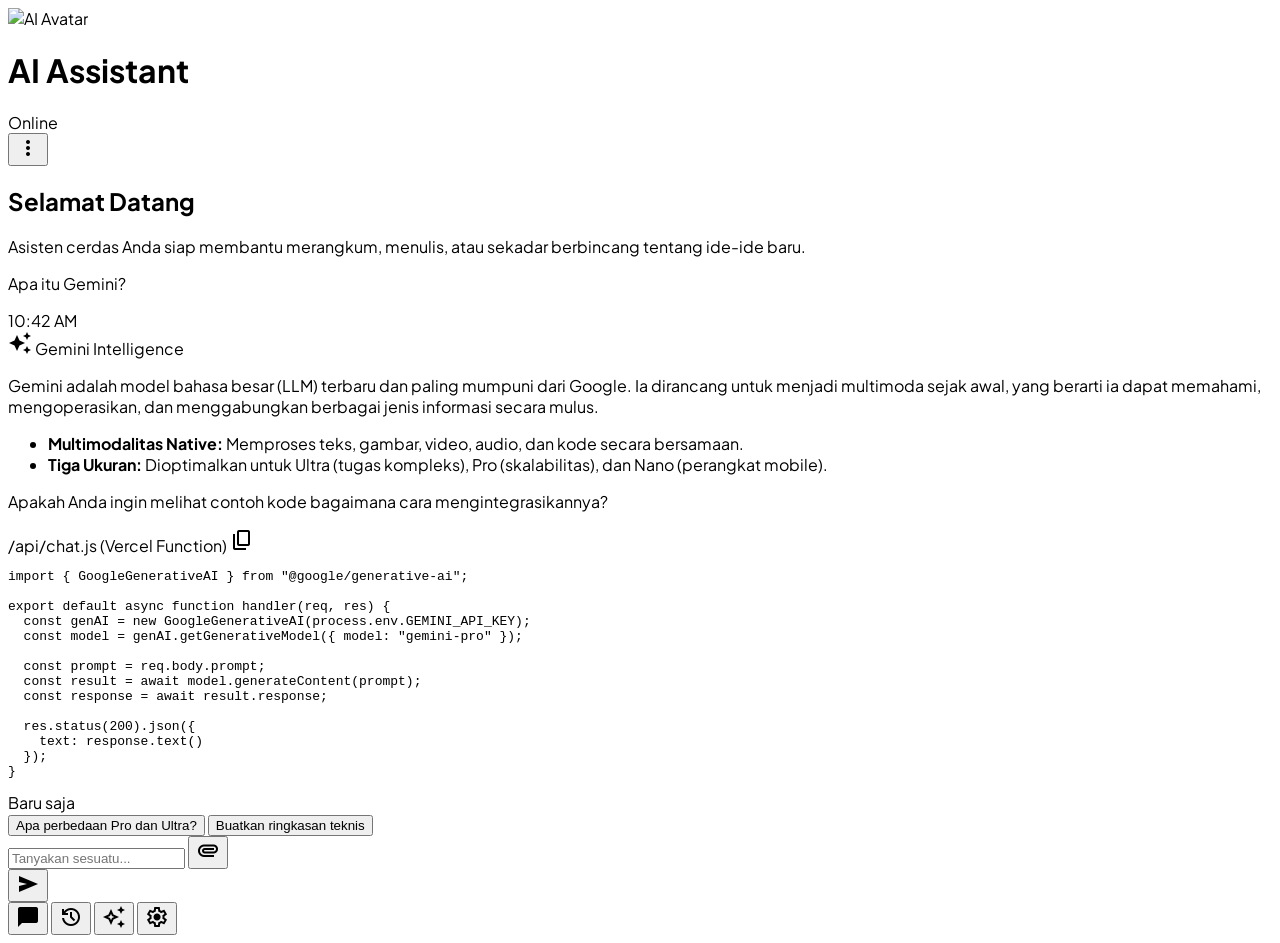
==== index.html @ 8a247040 "Add files via upload" ====
<!DOCTYPE html>

<html class="light" lang="id"><head>
<meta charset="utf-8"/>
<meta content="width=device-width, initial-scale=1.0" name="viewport"/>
<title>AI Assistant - Digital Concierge</title>
<script src="https://cdn.tailwindcss.com?plugins=forms,container-queries"></script>
<link href="https://fonts.googleapis.com/css2?family=Manrope:wght@400;600;700;800&amp;family=Plus+Jakarta+Sans:wght@400;500;600&amp;display=swap" rel="stylesheet"/>
<link href="https://fonts.googleapis.com/css2?family=Material+Symbols+Outlined:wght,FILL@100..700,0..1&amp;display=swap" rel="stylesheet"/>
<link href="https://fonts.googleapis.com/css2?family=Material+Symbols+Outlined:wght,FILL@100..700,0..1&amp;display=swap" rel="stylesheet"/>
<script id="tailwind-config">
      tailwind.config = {
        darkMode: "class",
        theme: {
          extend: {
            colors: {
              "secondary-dim": "#415660",
              "on-surface-variant": "#596064",
              "tertiary-dim": "#5d4b74",
              "secondary-fixed-dim": "#c1d8e4",
              "surface-dim": "#d4dbdf",
              "on-error-container": "#6e0a12",
              "error-container": "#fa746f",
              "error-dim": "#67040d",
              "secondary-container": "#cfe6f2",
              "surface-container-high": "#e3e9ed",
              "on-background": "#2c3437",
              "on-primary-container": "#000000",
              "secondary": "#4d626c",
              "on-primary-fixed-variant": "#f2f4ff",
              "surface-bright": "#f7f9fb",
              "surface-container": "#eaeff2",
              "tertiary-fixed-dim": "#d4bded",
              "secondary-fixed": "#cfe6f2",
              "on-tertiary-fixed": "#3f2e55",
              "primary-dim": "#004faf",
              "on-secondary-fixed-variant": "#495f69",
              "on-primary-fixed": "#ffffff",
              "background": "#f7f9fb",
              "on-secondary-container": "#40555f",
              "on-error": "#fff7f6",
              "on-tertiary-container": "#534169",
              "on-primary": "#f9f8ff",
              "surface-container-highest": "#dce4e8",
              "inverse-on-surface": "#9a9d9f",
              "primary": "#005ac7",
              "tertiary-container": "#e2cbfc",
              "primary-fixed": "#0e76fd",
              "on-tertiary-fixed-variant": "#5c4b73",
              "surface": "#f7f9fb",
              "on-tertiary": "#fef6ff",
              "on-secondary-fixed": "#2d424c",
              "tertiary": "#6a5780",
              "primary-fixed-dim": "#006ae7",
              "tertiary-fixed": "#e2cbfc",
              "surface-container-low": "#f0f4f7",
              "on-secondary": "#f2faff",
              "primary-container": "#0e76fd",
              "outline": "#747c80",
              "inverse-surface": "#0b0f10",
              "outline-variant": "#acb3b7",
              "error": "#a83836",
              "surface-variant": "#dce4e8",
              "on-surface": "#2c3437",
              "surface-container-lowest": "#ffffff",
              "surface-tint": "#005ac7",
              "inverse-primary": "#508dff"
            },
            fontFamily: {
              "headline": ["Manrope"],
              "body": ["Plus Jakarta Sans"],
              "label": ["Plus Jakarta Sans"]
            },
            borderRadius: {"DEFAULT": "0.25rem", "lg": "0.5rem", "xl": "0.75rem", "full": "9999px"},
          },
        },
      }
    </script>
<style>
        body { font-family: 'Plus Jakarta Sans', sans-serif; }
        .material-symbols-outlined { font-variation-settings: 'FILL' 0, 'wght' 400, 'GRAD' 0, 'opsz' 24; }
        .no-scrollbar::-webkit-scrollbar { display: none; }
        .no-scrollbar { -ms-overflow-style: none; scrollbar-width: none; }
    </style>
<style>
    body {
      min-height: max(884px, 100dvh);
    }
  </style>
  </head>
<body class="bg-surface text-on-surface min-h-screen flex flex-col">
<!-- TopAppBar -->
<header class="bg-slate-50/80 dark:bg-slate-900/80 backdrop-blur-xl shadow-sm dark:shadow-none docked full-width top-0 sticky z-50 flex items-center justify-between px-6 py-4 w-full">
<div class="flex items-center gap-3">
<div class="relative">
<div class="w-10 h-10 rounded-full bg-primary-container flex items-center justify-center text-on-primary-container font-bold overflow-hidden">
<img alt="AI Avatar" class="w-full h-full object-cover" data-alt="Futuristic minimalist robot avatar with soft blue glowing accents on a clean white background" src="https://lh3.googleusercontent.com/aida-public/[base64]"/>
</div>
<div class="absolute bottom-0 right-0 w-3 h-3 bg-green-500 border-2 border-white dark:border-slate-900 rounded-full"></div>
</div>
<div class="flex flex-col">
<h1 class="font-manrope font-semibold text-lg tracking-tight text-blue-700 dark:text-blue-400">AI Assistant</h1>
<span class="text-[10px] font-bold uppercase tracking-widest text-on-surface-variant opacity-70">Online</span>
</div>
</div>
<button class="w-10 h-10 flex items-center justify-center rounded-full hover:bg-slate-200/50 dark:hover:bg-slate-800/50 transition-colors active:scale-95 duration-200 text-slate-500 dark:text-slate-400">
<span class="material-symbols-outlined">more_vert</span>
</button>
</header>
<!-- Chat Canvas -->
<main class="flex-1 overflow-y-auto px-6 py-8 space-y-8 bg-surface-container-low no-scrollbar">
<!-- Welcome Section (Editorial) -->
<div class="max-w-2xl mx-auto text-center mb-12">
<h2 class="font-headline text-3xl font-extrabold text-on-surface mb-3 tracking-tight">Selamat Datang</h2>
<p class="font-body text-on-surface-variant max-w-sm mx-auto leading-relaxed">Asisten cerdas Anda siap membantu merangkum, menulis, atau sekadar berbincang tentang ide-ide baru.</p>
</div>
<!-- User Message -->
<div class="flex justify-end animate-in slide-in-from-right duration-500">
<div class="max-w-[85%] bg-secondary-container text-on-secondary-container px-5 py-3.5 rounded-xl rounded-br-sm shadow-sm">
<p class="font-body text-lg">Apa itu Gemini?</p>
<div class="flex justify-end mt-1">
<span class="text-[10px] font-label font-medium opacity-60">10:42 AM</span>
</div>
</div>
</div>
<!-- AI Message -->
<div class="flex justify-start animate-in slide-in-from-left duration-500">
<div class="max-w-[90%] bg-surface-container-lowest px-6 py-5 rounded-xl rounded-bl-sm shadow-[0_4px_12px_rgba(0,0,0,0.02)]">
<div class="flex items-center gap-2 mb-3">
<span class="material-symbols-outlined text-primary text-sm" style="font-variation-settings: 'FILL' 1;">auto_awesome</span>
<span class="font-headline text-xs font-bold uppercase tracking-wider text-primary">Gemini Intelligence</span>
</div>
<div class="space-y-4 font-body text-on-surface leading-relaxed">
<p>Gemini adalah model bahasa besar (LLM) terbaru dan paling mumpuni dari Google. Ia dirancang untuk menjadi multimoda sejak awal, yang berarti ia dapat memahami, mengoperasikan, dan menggabungkan berbagai jenis informasi secara mulus.</p>
<ul class="space-y-3">
<li class="flex items-start gap-3">
<span class="w-1.5 h-1.5 rounded-full bg-primary mt-2 flex-shrink-0"></span>
<span><strong class="font-semibold">Multimodalitas Native:</strong> Memproses teks, gambar, video, audio, dan kode secara bersamaan.</span>
</li>
<li class="flex items-start gap-3">
<span class="w-1.5 h-1.5 rounded-full bg-primary mt-2 flex-shrink-0"></span>
<span><strong class="font-semibold">Tiga Ukuran:</strong> Dioptimalkan untuk Ultra (tugas kompleks), Pro (skalabilitas), dan Nano (perangkat mobile).</span>
</li>
</ul>
<p>Apakah Anda ingin melihat contoh kode bagaimana cara mengintegrasikannya?</p>
</div>
<!-- Code Block Presentation -->
<div class="mt-6 rounded-xl overflow-hidden bg-inverse-surface border border-outline-variant/10">
<div class="bg-white/5 px-4 py-2 flex items-center justify-between border-b border-white/10">
<span class="text-[10px] font-mono text-on-primary-fixed-variant opacity-70">/api/chat.js (Vercel Function)</span>
<span class="material-symbols-outlined text-sm text-white/40">content_copy</span>
</div>
<pre class="p-5 overflow-x-auto text-sm font-mono leading-relaxed"><code class="text-on-primary-fixed-variant">import { GoogleGenerativeAI } from "@google/generative-ai";

export default async function handler(req, res) {
  const genAI = new GoogleGenerativeAI(process.env.GEMINI_API_KEY);
  const model = genAI.getGenerativeModel({ model: "gemini-pro" });

  const prompt = req.body.prompt;
  const result = await model.generateContent(prompt);
  const response = await result.response;
  
  res.status(200).json({ 
    text: response.text() 
  });
}</code></pre>
</div>
<div class="flex justify-start mt-4">
<span class="text-[10px] font-label font-medium text-on-surface-variant opacity-60">Baru saja</span>
</div>
</div>
</div>
<!-- Suggestion Chips -->
<div class="flex gap-2 overflow-x-auto no-scrollbar pb-4 max-w-full">
<button class="whitespace-nowrap bg-secondary-fixed-dim text-on-secondary-fixed px-5 py-2.5 rounded-full font-label text-sm font-medium hover:bg-secondary-fixed transition-colors">
                Apa perbedaan Pro dan Ultra?
            </button>
<button class="whitespace-nowrap bg-secondary-fixed-dim text-on-secondary-fixed px-5 py-2.5 rounded-full font-label text-sm font-medium hover:bg-secondary-fixed transition-colors">
                Buatkan ringkasan teknis
            </button>
</div>
<!-- Placeholder for scroll space -->
<div class="h-24"></div>
</main>
<!-- Bottom Input Area -->
<div class="fixed bottom-0 left-0 right-0 bg-white/90 dark:bg-slate-950/90 backdrop-blur-md pb-safe z-40">
<div class="max-w-3xl mx-auto px-6 py-4">
<div class="relative flex items-center gap-3">
<!-- Input Container -->
<div class="flex-1 relative flex items-center">
<input class="w-full bg-surface-container-lowest border-none ring-1 ring-outline-variant/20 focus:ring-primary/20 rounded-full px-6 py-3.5 pr-14 text-on-surface placeholder:text-on-surface-variant/50 font-body shadow-[0_8px_32px_rgba(44,52,55,0.04)] transition-all" placeholder="Tanyakan sesuatu..." type="text"/>
<button class="absolute right-2 p-2 text-on-surface-variant hover:text-primary transition-colors">
<span class="material-symbols-outlined">attachment</span>
</button>
</div>
<!-- Send Button -->
<button class="w-12 h-12 flex-shrink-0 bg-primary bg-gradient-to-b from-primary to-primary-container text-white rounded-full flex items-center justify-center shadow-lg active:scale-90 transition-transform">
<span class="material-symbols-outlined" style="font-variation-settings: 'FILL' 1;">send</span>
</button>
</div>
<!-- Bottom Navigation Cluster (Mobile Only) -->
<div class="flex justify-around items-center pt-4 md:hidden">
<button class="flex flex-col items-center justify-center bg-blue-50 dark:bg-blue-900/30 text-blue-700 dark:text-blue-300 rounded-2xl p-2.5 active:scale-90 transition-transform">
<span class="material-symbols-outlined" style="font-variation-settings: 'FILL' 1;">chat_bubble</span>
</button>
<button class="flex flex-col items-center justify-center text-slate-400 dark:text-slate-500 p-2.5 hover:text-blue-500 transition-colors">
<span class="material-symbols-outlined">history</span>
</button>
<button class="flex flex-col items-center justify-center text-slate-400 dark:text-slate-500 p-2.5 hover:text-blue-500 transition-colors">
<span class="material-symbols-outlined">auto_awesome</span>
</button>
<button class="flex flex-col items-center justify-center text-slate-400 dark:text-slate-500 p-2.5 hover:text-blue-500 transition-colors">
<span class="material-symbols-outlined">settings</span>
</button>
</div>
</div>
</div>
</body></html>
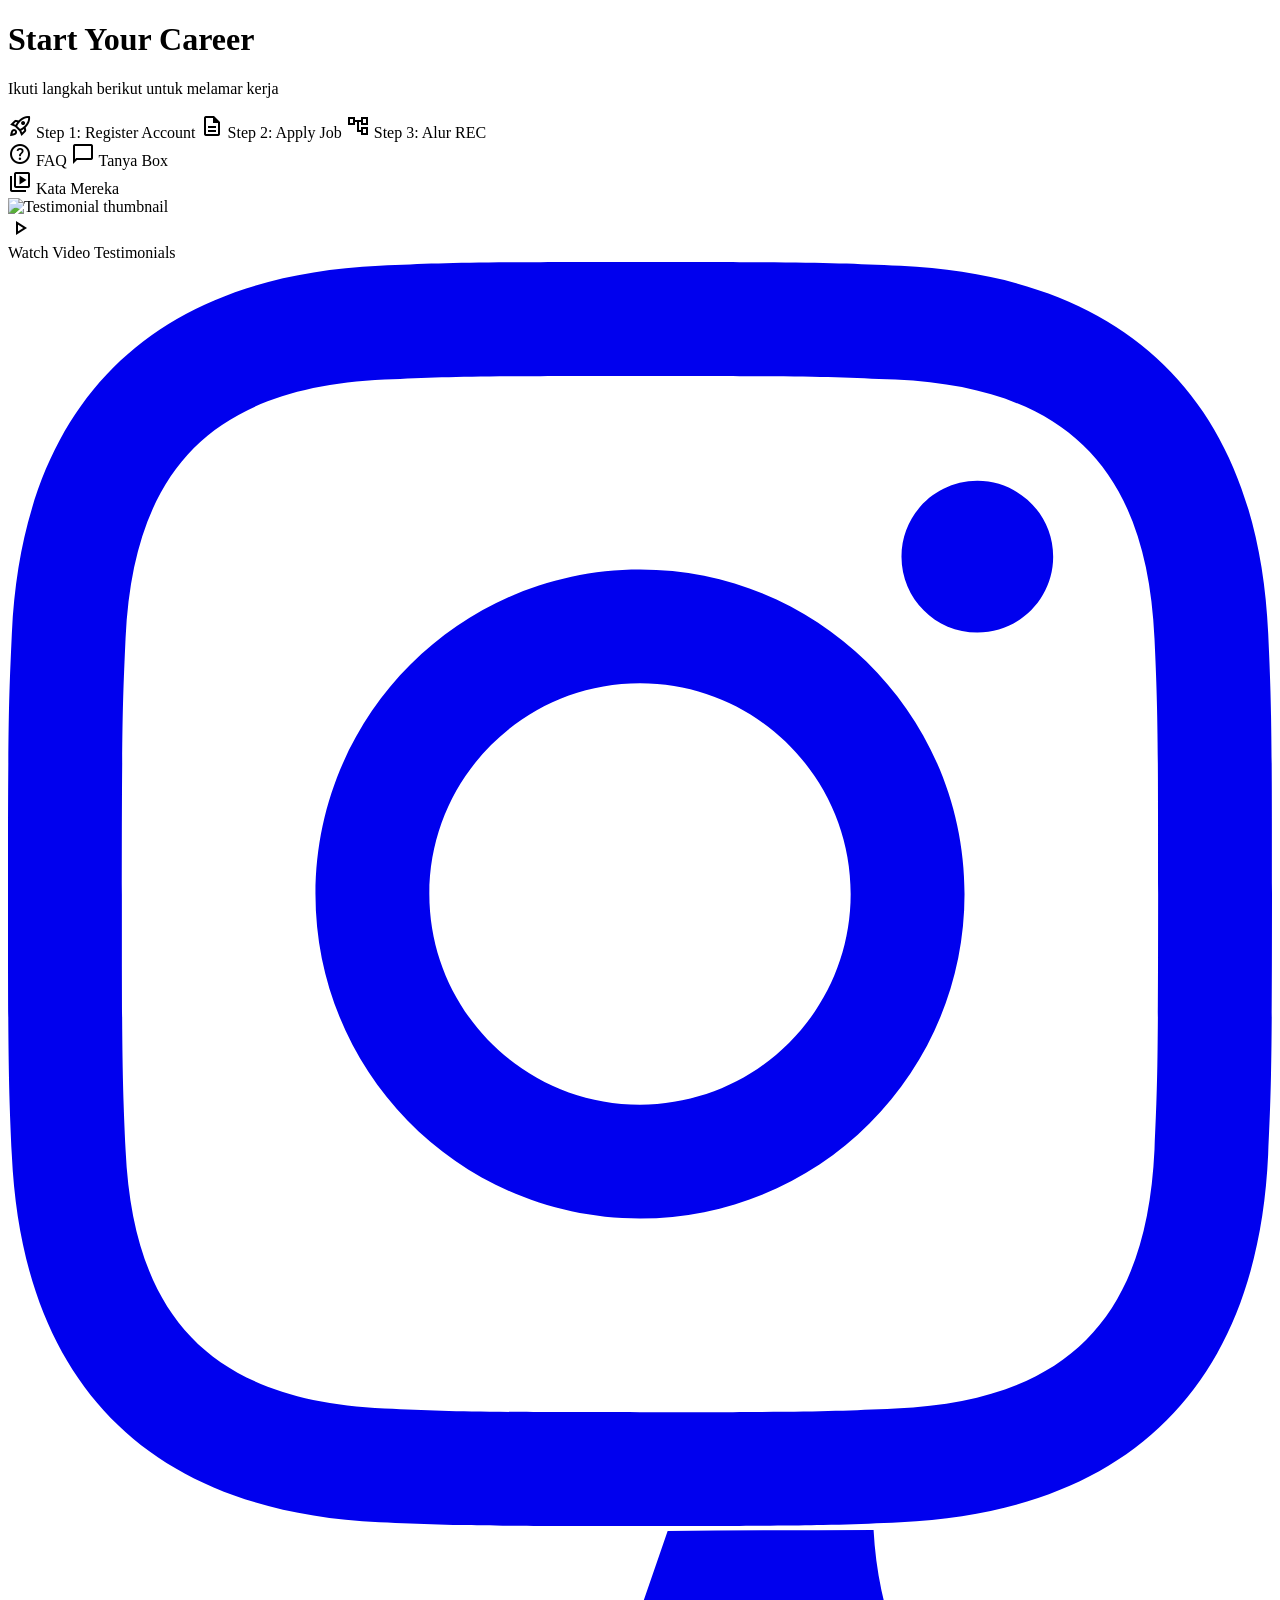
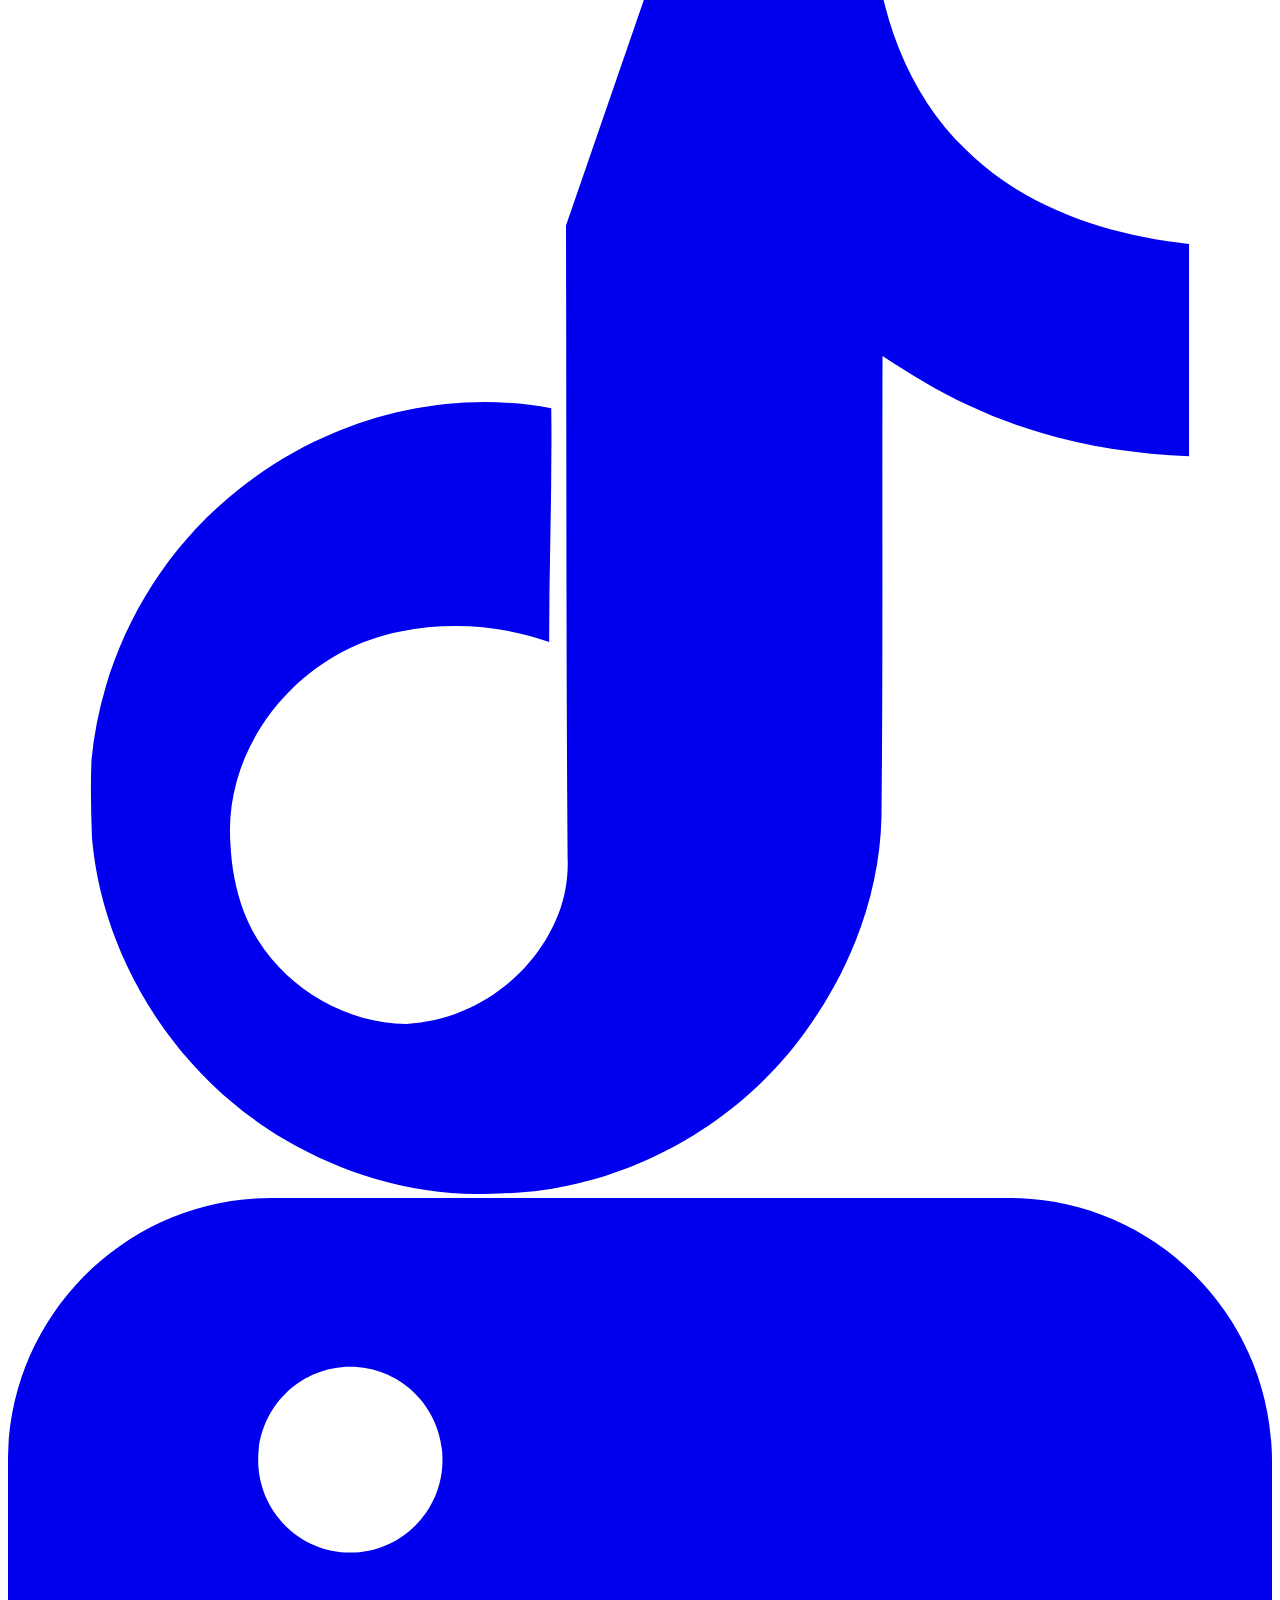
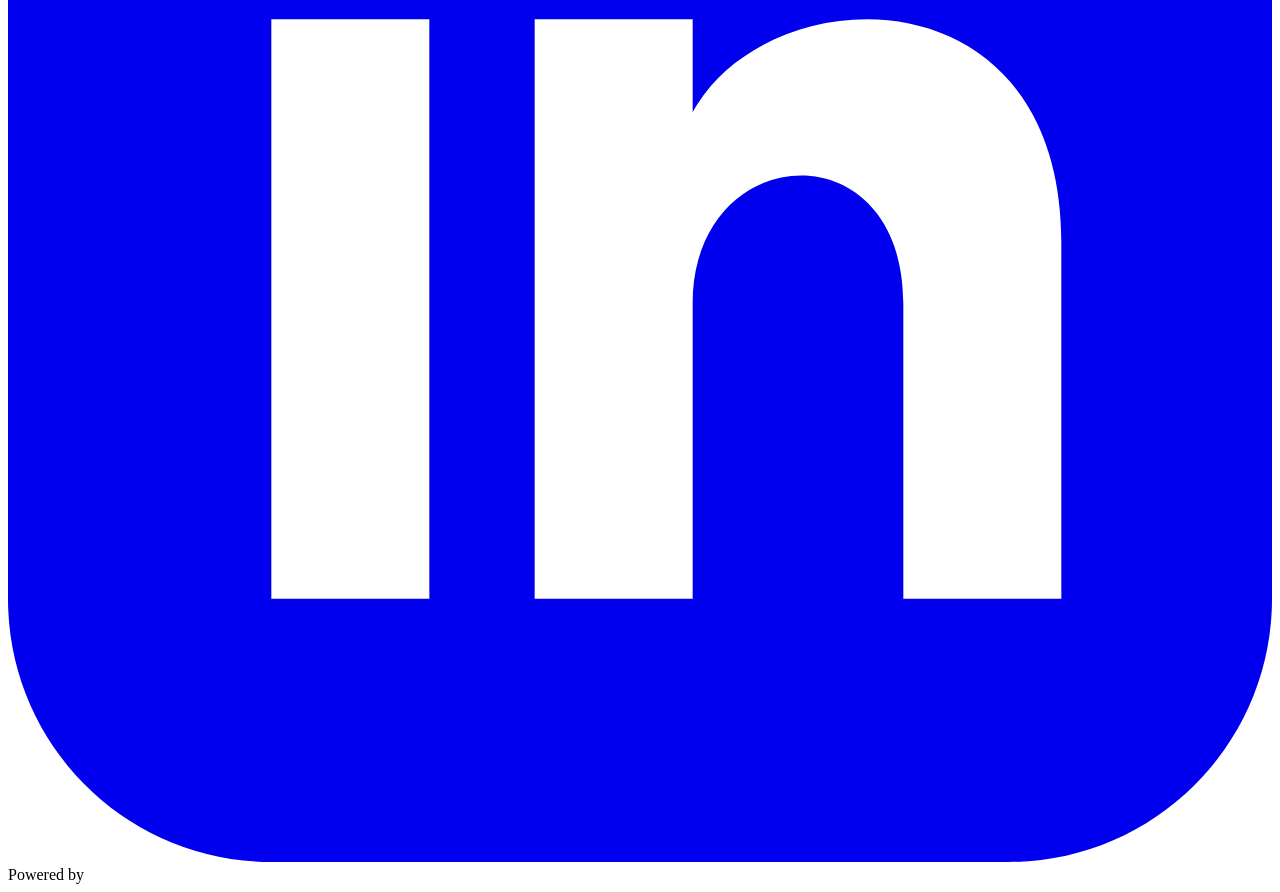
==== commit 0b156060: "Create index.html" ====
--- a/index.html
+++ b/index.html
@@ -1,218 +1,103 @@
 <!DOCTYPE html>
+<html lang="id">
+<head>
+  <meta charset="utf-8">
+  <meta name="viewport" content="width=device-width, initial-scale=1.0">
+  <title>ALFACLS2 - Career Guide</title>
+  <script src="https://cdn.tailwindcss.com?plugins=forms,container-queries"></script>
+  <link href="https://fonts.googleapis.com/css2?family=Plus+Jakarta+Sans:wght@400;500;600;700;800&display=swap" rel="stylesheet">
+  <link href="https://fonts.googleapis.com/css2?family=Material+Symbols+Outlined:wght,FILL@100..700,0..1&display=swap" rel="stylesheet">
+  <link rel="stylesheet" href="/styles/global.css">
+</head>
+<body>
 
-<html class="light" lang="id"><head>
-<meta charset="utf-8"/>
-<meta content="width=device-width, initial-scale=1.0" name="viewport"/>
-<title>AI Assistant - Digital Concierge</title>
-<script src="https://cdn.tailwindcss.com?plugins=forms,container-queries"></script>
-<link href="https://fonts.googleapis.com/css2?family=Manrope:wght@400;600;700;800&amp;family=Plus+Jakarta+Sans:wght@400;500;600&amp;display=swap" rel="stylesheet"/>
-<link href="https://fonts.googleapis.com/css2?family=Material+Symbols+Outlined:wght,FILL@100..700,0..1&amp;display=swap" rel="stylesheet"/>
-<link href="https://fonts.googleapis.com/css2?family=Material+Symbols+Outlined:wght,FILL@100..700,0..1&amp;display=swap" rel="stylesheet"/>
-<script id="tailwind-config">
-      tailwind.config = {
-        darkMode: "class",
-        theme: {
-          extend: {
-            colors: {
-              "secondary-dim": "#415660",
-              "on-surface-variant": "#596064",
-              "tertiary-dim": "#5d4b74",
-              "secondary-fixed-dim": "#c1d8e4",
-              "surface-dim": "#d4dbdf",
-              "on-error-container": "#6e0a12",
-              "error-container": "#fa746f",
-              "error-dim": "#67040d",
-              "secondary-container": "#cfe6f2",
-              "surface-container-high": "#e3e9ed",
-              "on-background": "#2c3437",
-              "on-primary-container": "#000000",
-              "secondary": "#4d626c",
-              "on-primary-fixed-variant": "#f2f4ff",
-              "surface-bright": "#f7f9fb",
-              "surface-container": "#eaeff2",
-              "tertiary-fixed-dim": "#d4bded",
-              "secondary-fixed": "#cfe6f2",
-              "on-tertiary-fixed": "#3f2e55",
-              "primary-dim": "#004faf",
-              "on-secondary-fixed-variant": "#495f69",
-              "on-primary-fixed": "#ffffff",
-              "background": "#f7f9fb",
-              "on-secondary-container": "#40555f",
-              "on-error": "#fff7f6",
-              "on-tertiary-container": "#534169",
-              "on-primary": "#f9f8ff",
-              "surface-container-highest": "#dce4e8",
-              "inverse-on-surface": "#9a9d9f",
-              "primary": "#005ac7",
-              "tertiary-container": "#e2cbfc",
-              "primary-fixed": "#0e76fd",
-              "on-tertiary-fixed-variant": "#5c4b73",
-              "surface": "#f7f9fb",
-              "on-tertiary": "#fef6ff",
-              "on-secondary-fixed": "#2d424c",
-              "tertiary": "#6a5780",
-              "primary-fixed-dim": "#006ae7",
-              "tertiary-fixed": "#e2cbfc",
-              "surface-container-low": "#f0f4f7",
-              "on-secondary": "#f2faff",
-              "primary-container": "#0e76fd",
-              "outline": "#747c80",
-              "inverse-surface": "#0b0f10",
-              "outline-variant": "#acb3b7",
-              "error": "#a83836",
-              "surface-variant": "#dce4e8",
-              "on-surface": "#2c3437",
-              "surface-container-lowest": "#ffffff",
-              "surface-tint": "#005ac7",
-              "inverse-primary": "#508dff"
-            },
-            fontFamily: {
-              "headline": ["Manrope"],
-              "body": ["Plus Jakarta Sans"],
-              "label": ["Plus Jakarta Sans"]
-            },
-            borderRadius: {"DEFAULT": "0.25rem", "lg": "0.5rem", "xl": "0.75rem", "full": "9999px"},
-          },
-        },
-      }
-    </script>
-<style>
-        body { font-family: 'Plus Jakarta Sans', sans-serif; }
-        .material-symbols-outlined { font-variation-settings: 'FILL' 0, 'wght' 400, 'GRAD' 0, 'opsz' 24; }
-        .no-scrollbar::-webkit-scrollbar { display: none; }
-        .no-scrollbar { -ms-overflow-style: none; scrollbar-width: none; }
-    </style>
-<style>
-    body {
-      min-height: max(884px, 100dvh);
-    }
-  </style>
-  </head>
-<body class="bg-surface text-on-surface min-h-screen flex flex-col">
-<!-- TopAppBar -->
-<header class="bg-slate-50/80 dark:bg-slate-900/80 backdrop-blur-xl shadow-sm dark:shadow-none docked full-width top-0 sticky z-50 flex items-center justify-between px-6 py-4 w-full">
-<div class="flex items-center gap-3">
-<div class="relative">
-<div class="w-10 h-10 rounded-full bg-primary-container flex items-center justify-center text-on-primary-container font-bold overflow-hidden">
-<img alt="AI Avatar" class="w-full h-full object-cover" data-alt="Futuristic minimalist robot avatar with soft blue glowing accents on a clean white background" src="https://lh3.googleusercontent.com/aida-public/[base64]"/>
+<div class="bg-blur"></div>
+
+<div class="card">
+
+  <!-- HERO -->
+  <div class="hero">
+    <div class="hero-img"></div>
+  </div>
+
+  <!-- HEADER TEXT -->
+  <h1>Start Your Career</h1>
+  <p class="sub">Ikuti langkah berikut untuk melamar kerja</p>
+
+  <!-- MAIN ACTIONS -->
+  <a class="btn primary" data-link="register" data-feature="">
+    <span class="material-symbols-outlined text-sm">rocket_launch</span>
+    Step 1: Register Account
+  </a>
+
+  <a class="btn btn-secondary" data-link="apply" data-feature="">
+    <span class="material-symbols-outlined text-sm">description</span>
+    Step 2: Apply Job
+  </a>
+
+  <a class="btn btn-secondary" data-link="flow" data-feature="">
+    <span class="material-symbols-outlined text-sm">account_tree</span>
+    Step 3: Alur REC
+  </a>
+
+  <!-- SEPARATOR -->
+  <div class="separator"></div>
+
+  <!-- SECONDARY GRID -->
+  <div class="grid-2">
+    <a class="btn !mb-0 text-sm" data-link="faq" data-feature="faq">
+      <span class="material-symbols-outlined text-xs text-[#ff8e6e]">help_outline</span>
+      FAQ
+    </a>
+    <a class="btn !mb-0 text-sm" data-link="tanya" data-feature="tanya">
+      <span class="material-symbols-outlined text-xs text-[#ff8e6e]">chat_bubble_outline</span>
+      Tanya Box
+    </a>
+  </div>
+
+  <!-- KATA MEREKA SECTION -->
+  <div class="section-title">
+    <span class="material-symbols-outlined text-[#ff8e6e] text-xl">video_library</span>
+    Kata Mereka
+  </div>
+
+  <a class="video-card" data-link="testimonial" data-feature="testimonial">
+    <img
+      class="video-thumb"
+      src="https://lh3.googleusercontent.com/aida-public/[base64]"
+      alt="Testimonial thumbnail"
+    >
+    <div class="play-btn">
+      <span class="material-symbols-outlined !text-3xl text-white">play_arrow</span>
+    </div>
+    <div class="video-label">Watch Video Testimonials</div>
+  </a>
+
+  <!-- SEPARATOR -->
+  <div class="separator"></div>
+
+  <!-- SOCIAL ROW -->
+  <div class="social-row">
+    <a class="social-link" data-social="instagram" href="#">
+      <svg class="w-6 h-6" fill="currentColor" viewBox="0 0 24 24"><path d="M12 2.163c3.204 0 3.584.012 4.85.07 3.252.148 4.771 1.691 4.919 4.919.058 1.265.069 1.645.069 4.849 0 3.205-.012 3.584-.069 4.849-.149 3.225-1.664 4.771-4.919 4.919-1.266.058-1.644.07-4.85.07-3.204 0-3.584-.012-4.849-.07-3.26-.149-4.771-1.699-4.919-4.92-.058-1.265-.07-1.644-.07-4.849 0-3.204.013-3.583.07-4.849.149-3.227 1.664-4.771 4.919-4.919 1.266-.057 1.645-.069 4.849-.069zm0-2.163c-3.259 0-3.667.014-4.947.072-4.358.2-6.78 2.618-6.98 6.98-.059 1.281-.073 1.689-.073 4.948 0 3.259.014 3.668.072 4.948.2 4.358 2.618 6.78 6.98 6.98 1.281.058 1.689.072 4.948.072 3.259 0 3.668-.014 4.948-.072 4.354-.2 6.782-2.618 6.979-6.98.059-1.28.073-1.689.073-4.948 0-3.259-.014-3.667-.072-4.947-.196-4.354-2.617-6.78-6.979-6.98-1.281-.059-1.69-.073-4.949-.073zm0 5.838c-3.403 0-6.162 2.759-6.162 6.162s2.759 6.163 6.162 6.163 6.162-2.759 6.162-6.163-2.759-6.162-6.162-6.162zm0 10.162c-2.209 0-4-1.79-4-4 0-2.209 1.791-4 4-4s4 1.791 4 4c0 2.21-1.791 4-4 4zm6.406-11.845c-.796 0-1.441.645-1.441 1.44s.645 1.44 1.441 1.44c.795 0 1.439-.645 1.439-1.44s-.644-1.44-1.439-1.44z"/></svg>
+    </a>
+    <a class="social-link" data-social="tiktok" href="#">
+      <svg class="w-6 h-6" fill="currentColor" viewBox="0 0 24 24"><path d="M12.525.02c1.31-.02 2.61-.01 3.91-.02.08 1.53.63 3.09 1.75 4.17 1.12 1.11 2.7 1.62 4.24 1.79v4.03c-1.44-.05-2.89-.35-4.2-.97-.57-.26-1.1-.59-1.62-.93-.01 2.92.01 5.84-.02 8.75-.03 1.4-.54 2.79-1.35 3.94-1.31 1.92-3.58 3.17-5.91 3.21-1.43.08-2.86-.31-4.08-1.03-2.02-1.19-3.44-3.37-3.65-5.71-.02-.5-.03-1-.01-1.49.18-1.9 1.12-3.72 2.58-4.96 1.66-1.44 3.98-2.13 6.15-1.72.02 1.48-.04 2.96-.04 4.44-.9-.32-1.89-.39-2.82-.2-1.9.36-3.38 2.13-3.23 4.05.02.43.1.86.25 1.26.47 1.25 1.76 2.13 3.09 2.14 1.21-.06 2.32-.83 2.82-1.93.18-.39.26-.81.24-1.24-.03-3.99-.02-7.99-.03-11.99z"/></svg>
+    </a>
+    <a class="social-link" data-social="linkedin" href="#">
+      <svg class="w-6 h-6" fill="currentColor" viewBox="0 0 24 24"><path d="M19 0h-14c-2.761 0-5 2.239-5 5v14c0 2.761 2.239 5 5 5h14c2.762 0 5-2.239 5-5v-14c0-2.761-2.238-5-5-5zm-11 19h-3v-11h3v11zm-1.5-12.268c-.966 0-1.75-.79-1.75-1.764s.784-1.764 1.75-1.764 1.75.79 1.75 1.764-.783 1.764-1.75 1.764zm13.5 12.268h-3v-5.604c0-3.368-4-3.113-4 0v5.604h-3v-11h3v1.765c1.396-2.586 7-2.777 7 2.476v6.759z"/></svg>
+    </a>
+  </div>
+
+  <!-- FOOTER -->
+  <div class="footer">
+    <div>Powered by <strong data-powered-by></strong></div>
+    <div class="mt-1" data-handle></div>
+  </div>
+
 </div>
-<div class="absolute bottom-0 right-0 w-3 h-3 bg-green-500 border-2 border-white dark:border-slate-900 rounded-full"></div>
-</div>
-<div class="flex flex-col">
-<h1 class="font-manrope font-semibold text-lg tracking-tight text-blue-700 dark:text-blue-400">AI Assistant</h1>
-<span class="text-[10px] font-bold uppercase tracking-widest text-on-surface-variant opacity-70">Online</span>
-</div>
-</div>
-<button class="w-10 h-10 flex items-center justify-center rounded-full hover:bg-slate-200/50 dark:hover:bg-slate-800/50 transition-colors active:scale-95 duration-200 text-slate-500 dark:text-slate-400">
-<span class="material-symbols-outlined">more_vert</span>
-</button>
-</header>
-<!-- Chat Canvas -->
-<main class="flex-1 overflow-y-auto px-6 py-8 space-y-8 bg-surface-container-low no-scrollbar">
-<!-- Welcome Section (Editorial) -->
-<div class="max-w-2xl mx-auto text-center mb-12">
-<h2 class="font-headline text-3xl font-extrabold text-on-surface mb-3 tracking-tight">Selamat Datang</h2>
-<p class="font-body text-on-surface-variant max-w-sm mx-auto leading-relaxed">Asisten cerdas Anda siap membantu merangkum, menulis, atau sekadar berbincang tentang ide-ide baru.</p>
-</div>
-<!-- User Message -->
-<div class="flex justify-end animate-in slide-in-from-right duration-500">
-<div class="max-w-[85%] bg-secondary-container text-on-secondary-container px-5 py-3.5 rounded-xl rounded-br-sm shadow-sm">
-<p class="font-body text-lg">Apa itu Gemini?</p>
-<div class="flex justify-end mt-1">
-<span class="text-[10px] font-label font-medium opacity-60">10:42 AM</span>
-</div>
-</div>
-</div>
-<!-- AI Message -->
-<div class="flex justify-start animate-in slide-in-from-left duration-500">
-<div class="max-w-[90%] bg-surface-container-lowest px-6 py-5 rounded-xl rounded-bl-sm shadow-[0_4px_12px_rgba(0,0,0,0.02)]">
-<div class="flex items-center gap-2 mb-3">
-<span class="material-symbols-outlined text-primary text-sm" style="font-variation-settings: 'FILL' 1;">auto_awesome</span>
-<span class="font-headline text-xs font-bold uppercase tracking-wider text-primary">Gemini Intelligence</span>
-</div>
-<div class="space-y-4 font-body text-on-surface leading-relaxed">
-<p>Gemini adalah model bahasa besar (LLM) terbaru dan paling mumpuni dari Google. Ia dirancang untuk menjadi multimoda sejak awal, yang berarti ia dapat memahami, mengoperasikan, dan menggabungkan berbagai jenis informasi secara mulus.</p>
-<ul class="space-y-3">
-<li class="flex items-start gap-3">
-<span class="w-1.5 h-1.5 rounded-full bg-primary mt-2 flex-shrink-0"></span>
-<span><strong class="font-semibold">Multimodalitas Native:</strong> Memproses teks, gambar, video, audio, dan kode secara bersamaan.</span>
-</li>
-<li class="flex items-start gap-3">
-<span class="w-1.5 h-1.5 rounded-full bg-primary mt-2 flex-shrink-0"></span>
-<span><strong class="font-semibold">Tiga Ukuran:</strong> Dioptimalkan untuk Ultra (tugas kompleks), Pro (skalabilitas), dan Nano (perangkat mobile).</span>
-</li>
-</ul>
-<p>Apakah Anda ingin melihat contoh kode bagaimana cara mengintegrasikannya?</p>
-</div>
-<!-- Code Block Presentation -->
-<div class="mt-6 rounded-xl overflow-hidden bg-inverse-surface border border-outline-variant/10">
-<div class="bg-white/5 px-4 py-2 flex items-center justify-between border-b border-white/10">
-<span class="text-[10px] font-mono text-on-primary-fixed-variant opacity-70">/api/chat.js (Vercel Function)</span>
-<span class="material-symbols-outlined text-sm text-white/40">content_copy</span>
-</div>
-<pre class="p-5 overflow-x-auto text-sm font-mono leading-relaxed"><code class="text-on-primary-fixed-variant">import { GoogleGenerativeAI } from "@google/generative-ai";
 
-export default async function handler(req, res) {
-  const genAI = new GoogleGenerativeAI(process.env.GEMINI_API_KEY);
-  const model = genAI.getGenerativeModel({ model: "gemini-pro" });
-
-  const prompt = req.body.prompt;
-  const result = await model.generateContent(prompt);
-  const response = await result.response;
-  
-  res.status(200).json({ 
-    text: response.text() 
-  });
-}</code></pre>
-</div>
-<div class="flex justify-start mt-4">
-<span class="text-[10px] font-label font-medium text-on-surface-variant opacity-60">Baru saja</span>
-</div>
-</div>
-</div>
-<!-- Suggestion Chips -->
-<div class="flex gap-2 overflow-x-auto no-scrollbar pb-4 max-w-full">
-<button class="whitespace-nowrap bg-secondary-fixed-dim text-on-secondary-fixed px-5 py-2.5 rounded-full font-label text-sm font-medium hover:bg-secondary-fixed transition-colors">
-                Apa perbedaan Pro dan Ultra?
-            </button>
-<button class="whitespace-nowrap bg-secondary-fixed-dim text-on-secondary-fixed px-5 py-2.5 rounded-full font-label text-sm font-medium hover:bg-secondary-fixed transition-colors">
-                Buatkan ringkasan teknis
-            </button>
-</div>
-<!-- Placeholder for scroll space -->
-<div class="h-24"></div>
-</main>
-<!-- Bottom Input Area -->
-<div class="fixed bottom-0 left-0 right-0 bg-white/90 dark:bg-slate-950/90 backdrop-blur-md pb-safe z-40">
-<div class="max-w-3xl mx-auto px-6 py-4">
-<div class="relative flex items-center gap-3">
-<!-- Input Container -->
-<div class="flex-1 relative flex items-center">
-<input class="w-full bg-surface-container-lowest border-none ring-1 ring-outline-variant/20 focus:ring-primary/20 rounded-full px-6 py-3.5 pr-14 text-on-surface placeholder:text-on-surface-variant/50 font-body shadow-[0_8px_32px_rgba(44,52,55,0.04)] transition-all" placeholder="Tanyakan sesuatu..." type="text"/>
-<button class="absolute right-2 p-2 text-on-surface-variant hover:text-primary transition-colors">
-<span class="material-symbols-outlined">attachment</span>
-</button>
-</div>
-<!-- Send Button -->
-<button class="w-12 h-12 flex-shrink-0 bg-primary bg-gradient-to-b from-primary to-primary-container text-white rounded-full flex items-center justify-center shadow-lg active:scale-90 transition-transform">
-<span class="material-symbols-outlined" style="font-variation-settings: 'FILL' 1;">send</span>
-</button>
-</div>
-<!-- Bottom Navigation Cluster (Mobile Only) -->
-<div class="flex justify-around items-center pt-4 md:hidden">
-<button class="flex flex-col items-center justify-center bg-blue-50 dark:bg-blue-900/30 text-blue-700 dark:text-blue-300 rounded-2xl p-2.5 active:scale-90 transition-transform">
-<span class="material-symbols-outlined" style="font-variation-settings: 'FILL' 1;">chat_bubble</span>
-</button>
-<button class="flex flex-col items-center justify-center text-slate-400 dark:text-slate-500 p-2.5 hover:text-blue-500 transition-colors">
-<span class="material-symbols-outlined">history</span>
-</button>
-<button class="flex flex-col items-center justify-center text-slate-400 dark:text-slate-500 p-2.5 hover:text-blue-500 transition-colors">
-<span class="material-symbols-outlined">auto_awesome</span>
-</button>
-<button class="flex flex-col items-center justify-center text-slate-400 dark:text-slate-500 p-2.5 hover:text-blue-500 transition-colors">
-<span class="material-symbols-outlined">settings</span>
-</button>
-</div>
-</div>
-</div>
-</body></html>+<script src="/scripts/config.js"></script>
+<script src="/scripts/main.js"></script>
+</body>
+</html>
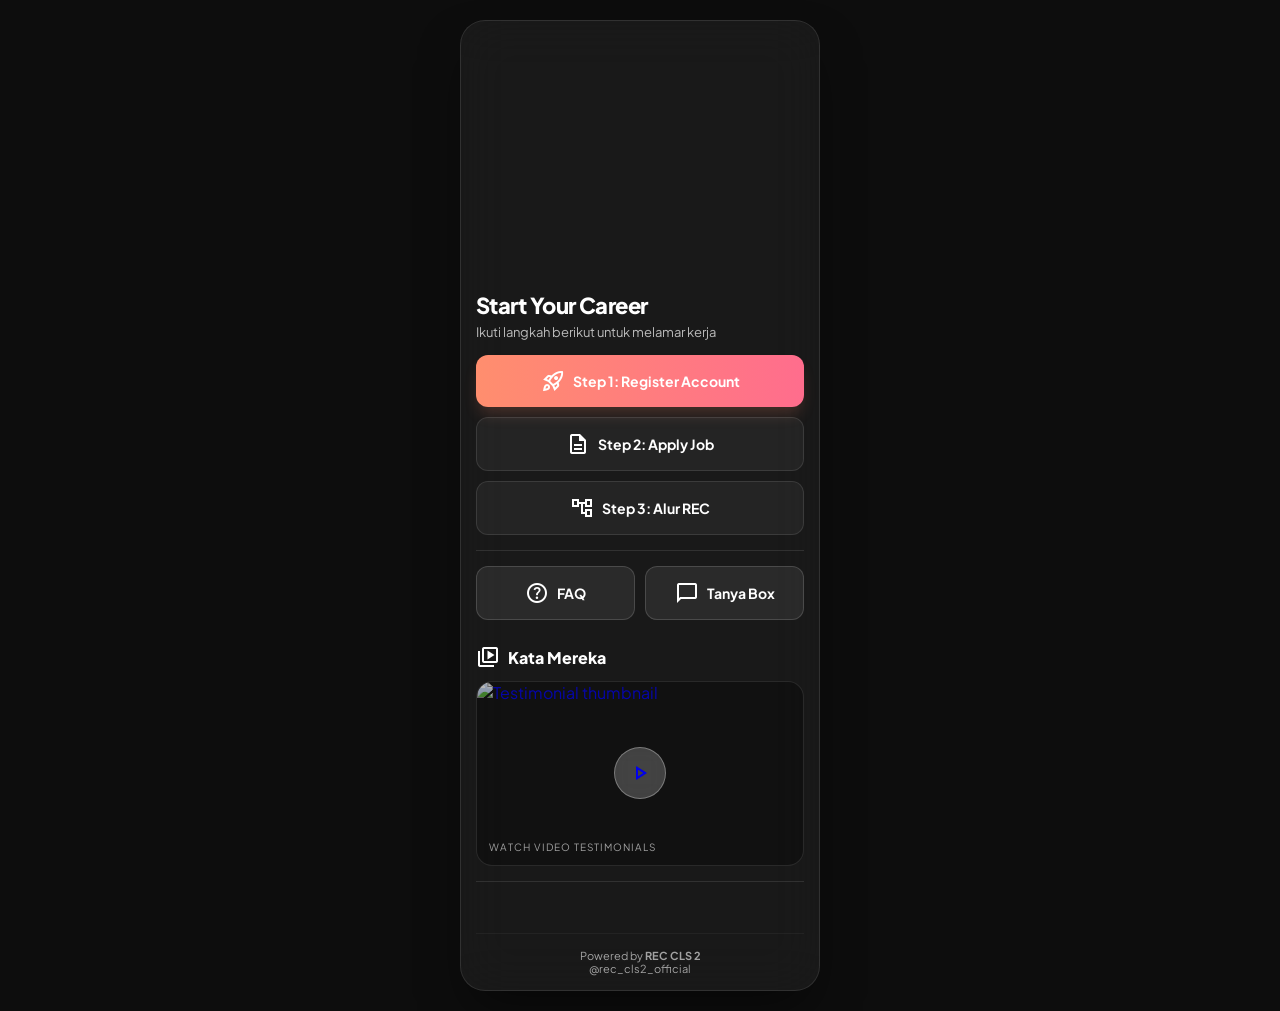
==== commit 70fe637b: "Update index.html" ====
--- a/index.html
+++ b/index.html
@@ -7,7 +7,7 @@
   <script src="https://cdn.tailwindcss.com?plugins=forms,container-queries"></script>
   <link href="https://fonts.googleapis.com/css2?family=Plus+Jakarta+Sans:wght@400;500;600;700;800&display=swap" rel="stylesheet">
   <link href="https://fonts.googleapis.com/css2?family=Material+Symbols+Outlined:wght,FILL@100..700,0..1&display=swap" rel="stylesheet">
-  <link rel="stylesheet" href="/styles/global.css">
+  <link rel="stylesheet" href="./styles/global.css">
 </head>
 <body>
 
@@ -15,53 +15,47 @@
 
 <div class="card">
 
-  <!-- HERO -->
   <div class="hero">
     <div class="hero-img"></div>
   </div>
 
-  <!-- HEADER TEXT -->
   <h1>Start Your Career</h1>
   <p class="sub">Ikuti langkah berikut untuk melamar kerja</p>
 
-  <!-- MAIN ACTIONS -->
-  <a class="btn primary" data-link="register" data-feature="">
+  <a class="btn primary" data-link="register" href="https://alfakarir.alfamart.co.id/register">
     <span class="material-symbols-outlined text-sm">rocket_launch</span>
     Step 1: Register Account
   </a>
 
-  <a class="btn btn-secondary" data-link="apply" data-feature="">
+  <a class="btn btn-secondary" data-link="apply" href="https://alfakarir.alfamart.co.id/vacancy?source=alfacls2">
     <span class="material-symbols-outlined text-sm">description</span>
     Step 2: Apply Job
   </a>
 
-  <a class="btn btn-secondary" data-link="flow" data-feature="">
+  <a class="btn btn-secondary" data-link="flow" href="./pages/flow.html">
     <span class="material-symbols-outlined text-sm">account_tree</span>
     Step 3: Alur REC
   </a>
 
-  <!-- SEPARATOR -->
   <div class="separator"></div>
 
-  <!-- SECONDARY GRID -->
   <div class="grid-2">
-    <a class="btn !mb-0 text-sm" data-link="faq" data-feature="faq">
+    <a class="btn !mb-0 text-sm" data-link="faq" href="./pages/faq.html">
       <span class="material-symbols-outlined text-xs text-[#ff8e6e]">help_outline</span>
       FAQ
     </a>
-    <a class="btn !mb-0 text-sm" data-link="tanya" data-feature="tanya">
+    <a class="btn !mb-0 text-sm" data-link="tanya" href="./pages/tanya.html">
       <span class="material-symbols-outlined text-xs text-[#ff8e6e]">chat_bubble_outline</span>
       Tanya Box
     </a>
   </div>
 
-  <!-- KATA MEREKA SECTION -->
   <div class="section-title">
     <span class="material-symbols-outlined text-[#ff8e6e] text-xl">video_library</span>
     Kata Mereka
   </div>
 
-  <a class="video-card" data-link="testimonial" data-feature="testimonial">
+  <a class="video-card" data-link="testimonial" href="./pages/testimonial.html">
     <img
       class="video-thumb"
       src="https://lh3.googleusercontent.com/aida-public/[base64]"
@@ -73,10 +67,8 @@
     <div class="video-label">Watch Video Testimonials</div>
   </a>
 
-  <!-- SEPARATOR -->
   <div class="separator"></div>
 
-  <!-- SOCIAL ROW -->
   <div class="social-row">
     <a class="social-link" data-social="instagram" href="#">
       <svg class="w-6 h-6" fill="currentColor" viewBox="0 0 24 24"><path d="M12 2.163c3.204 0 3.584.012 4.85.07 3.252.148 4.771 1.691 4.919 4.919.058 1.265.069 1.645.069 4.849 0 3.205-.012 3.584-.069 4.849-.149 3.225-1.664 4.771-4.919 4.919-1.266.058-1.644.07-4.85.07-3.204 0-3.584-.012-4.849-.07-3.26-.149-4.771-1.699-4.919-4.92-.058-1.265-.07-1.644-.07-4.849 0-3.204.013-3.583.07-4.849.149-3.227 1.664-4.771 4.919-4.919 1.266-.057 1.645-.069 4.849-.069zm0-2.163c-3.259 0-3.667.014-4.947.072-4.358.2-6.78 2.618-6.98 6.98-.059 1.281-.073 1.689-.073 4.948 0 3.259.014 3.668.072 4.948.2 4.358 2.618 6.78 6.98 6.98 1.281.058 1.689.072 4.948.072 3.259 0 3.668-.014 4.948-.072 4.354-.2 6.782-2.618 6.979-6.98.059-1.28.073-1.689.073-4.948 0-3.259-.014-3.667-.072-4.947-.196-4.354-2.617-6.78-6.979-6.98-1.281-.059-1.69-.073-4.949-.073zm0 5.838c-3.403 0-6.162 2.759-6.162 6.162s2.759 6.163 6.162 6.163 6.162-2.759 6.162-6.163-2.759-6.162-6.162-6.162zm0 10.162c-2.209 0-4-1.79-4-4 0-2.209 1.791-4 4-4s4 1.791 4 4c0 2.21-1.791 4-4 4zm6.406-11.845c-.796 0-1.441.645-1.441 1.44s.645 1.44 1.441 1.44c.795 0 1.439-.645 1.439-1.44s-.644-1.44-1.439-1.44z"/></svg>
@@ -89,7 +81,6 @@
     </a>
   </div>
 
-  <!-- FOOTER -->
   <div class="footer">
     <div>Powered by <strong data-powered-by></strong></div>
     <div class="mt-1" data-handle></div>
@@ -97,7 +88,7 @@
 
 </div>
 
-<script src="/scripts/config.js"></script>
-<script src="/scripts/main.js"></script>
+<script src="./scripts/config.js"></script>
+<script src="./scripts/main.js"></script>
 </body>
 </html>
--- a/styles/global.css
+++ b/styles/global.css
@@ -0,0 +1,273 @@
+/* ================= CONFIG ================= */
+:root {
+  /* --bg-image diisi otomatis oleh main.js dari config.js → heroImage */
+  /* Fallback kalau JS belum jalan atau heroImage kosong */
+  --bg-image: url('https://lh3.googleusercontent.com/aida-public/[base64]');
+  --accent-gradient: linear-gradient(90deg, #ff8e6e, #ff6d8d);
+  --accent-1: #ff8e6e;
+  --accent-2: #ff6d8d;
+}
+
+/* ================= BASE ================= */
+* {
+  margin: 0;
+  padding: 0;
+  box-sizing: border-box;
+  font-family: 'Plus Jakarta Sans', -apple-system, sans-serif;
+}
+
+body {
+  min-height: 100vh;
+  display: flex;
+  justify-content: center;
+  align-items: flex-start;
+  background: #0d0d0d;
+  padding: 20px 0;
+  overflow-x: hidden;
+}
+
+/* ================= BACKGROUND ================= */
+.bg-blur {
+  position: fixed;
+  inset: 0;
+  width: 100%;
+  height: 100%;
+  background: var(--bg-image) center/cover;
+  filter: blur(25px) brightness(0.35);
+  transform: scale(1.1);
+  z-index: -1;
+  pointer-events: none; /* ← fix: jangan block tap/click */
+}
+
+/* ================= CARD ================= */
+.card {
+  width: 100%;
+  max-width: 360px;
+  border-radius: 25px;
+  padding: 15px;
+  color: white;
+  background: rgba(255,255,255,0.05);
+  backdrop-filter: blur(25px);
+  -webkit-backdrop-filter: blur(25px);
+  border: 1px solid rgba(255,255,255,0.1);
+  box-shadow: 0 25px 50px -12px rgba(0,0,0,0.5);
+}
+
+/* ================= HERO ================= */
+.hero {
+  height: 240px;
+  border-radius: 20px;
+  overflow: hidden;
+  margin-bottom: 15px;
+}
+
+.hero-img {
+  width: 100%;
+  height: 100%;
+  background: var(--bg-image) center/cover;
+}
+
+/* ================= TYPOGRAPHY ================= */
+h1 {
+  font-size: 22px;
+  font-weight: 800;
+  margin-bottom: 5px;
+  letter-spacing: -0.025em;
+}
+
+.sub {
+  font-size: 13px;
+  opacity: 0.7;
+  margin-bottom: 15px;
+}
+
+/* ================= BUTTON ================= */
+.btn {
+  display: flex;
+  align-items: center;
+  justify-content: center;
+  gap: 8px;
+  padding: 14px;
+  border-radius: 12px;
+  margin-bottom: 10px;
+  text-align: center;
+  text-decoration: none;
+  color: white;
+  font-weight: 700;
+  background: rgba(255,255,255,0.08);
+  border: 1px solid rgba(255,255,255,0.15);
+  transition: all 0.25s cubic-bezier(0.4, 0, 0.2, 1);
+  cursor: pointer;
+  font-size: 14px;
+  touch-action: manipulation;           /* ← fix tap di HP */
+  -webkit-tap-highlight-color: transparent;
+}
+
+.btn:active { transform: scale(0.97); }
+
+.btn.primary {
+  background: var(--accent-gradient);
+  border: none;
+  box-shadow: 0 10px 15px -3px rgba(255,142,110,0.2);
+}
+
+.btn.btn-secondary {
+  background: rgba(255,255,255,0.05);
+  border: 1px solid rgba(255,255,255,0.1);
+}
+
+/* Disabled / coming soon state */
+.btn.disabled {
+  opacity: 0.4;
+  cursor: not-allowed;
+  pointer-events: none;
+}
+
+.btn .badge-soon {
+  font-size: 9px;
+  font-weight: 700;
+  letter-spacing: 0.05em;
+  background: rgba(255,255,255,0.15);
+  border-radius: 4px;
+  padding: 2px 5px;
+  text-transform: uppercase;
+}
+
+/* ================= SEPARATOR ================= */
+.separator {
+  height: 1px;
+  background: rgba(255,255,255,0.1);
+  margin: 15px 0;
+}
+
+/* ================= GRID ================= */
+.grid-2 {
+  display: grid;
+  grid-template-columns: 1fr 1fr;
+  gap: 10px;
+  margin-bottom: 15px;
+}
+
+/* ================= SOCIAL ================= */
+.social-row {
+  display: flex;
+  justify-content: center;
+  gap: 24px;
+  margin-top: 15px;
+  margin-bottom: 15px;
+}
+
+.social-link {
+  color: rgba(255,255,255,0.6);
+  transition: color 0.2s, transform 0.2s;
+}
+
+.social-link:hover {
+  color: white;
+  transform: translateY(-2px);
+}
+
+/* ================= SECTION TITLE ================= */
+.section-title {
+  font-size: 16px;
+  font-weight: 800;
+  margin-bottom: 12px;
+  margin-top: 5px;
+  display: flex;
+  align-items: center;
+  gap: 8px;
+}
+
+/* ================= VIDEO CARD ================= */
+.video-card {
+  position: relative;
+  border-radius: 16px;
+  overflow: hidden;
+  aspect-ratio: 16 / 9;
+  background: rgba(0,0,0,0.3);
+  margin-bottom: 15px;
+  border: 1px solid rgba(255,255,255,0.1);
+  cursor: pointer;
+  text-decoration: none;
+  display: block;
+}
+
+.video-thumb {
+  width: 100%;
+  height: 100%;
+  object-fit: cover;
+  opacity: 0.7;
+  transition: opacity 0.3s ease;
+}
+
+.video-card:hover .video-thumb { opacity: 0.9; }
+
+.play-btn {
+  position: absolute;
+  top: 50%;
+  left: 50%;
+  transform: translate(-50%, -50%);
+  width: 52px;
+  height: 52px;
+  background: rgba(255,255,255,0.2);
+  backdrop-filter: blur(10px);
+  -webkit-backdrop-filter: blur(10px);
+  border-radius: 50%;
+  display: flex;
+  align-items: center;
+  justify-content: center;
+  border: 1px solid rgba(255,255,255,0.3);
+  transition: transform 0.3s ease;
+}
+
+.video-card:hover .play-btn {
+  transform: translate(-50%, -50%) scale(1.1);
+}
+
+.video-label {
+  position: absolute;
+  bottom: 12px;
+  left: 12px;
+  right: 12px;
+  font-size: 10px;
+  text-transform: uppercase;
+  letter-spacing: 0.1em;
+  opacity: 0.6;
+  color: white;
+}
+
+/* ================= FOOTER ================= */
+.footer {
+  margin-top: 10px;
+  padding-top: 15px;
+  border-top: 1px solid rgba(255,255,255,0.08);
+  text-align: center;
+  font-size: 11px;
+  opacity: 0.6;
+}
+
+/* ================= BACK BUTTON ================= */
+.back-btn {
+  display: inline-flex;
+  align-items: center;
+  gap: 6px;
+  font-size: 13px;
+  color: rgba(255,255,255,0.6);
+  text-decoration: none;
+  margin-bottom: 15px;
+  transition: color 0.2s;
+}
+
+.back-btn:hover { color: white; }
+
+/* ================= PAGE CONTENT ================= */
+.page-header {
+  margin-bottom: 20px;
+}
+
+.page-header h1 { font-size: 20px; }
+
+/* ================= MATERIAL ICONS ================= */
+.material-symbols-outlined {
+  font-variation-settings: 'FILL' 0, 'wght' 400, 'GRAD' 0, 'opsz' 24;
+}
